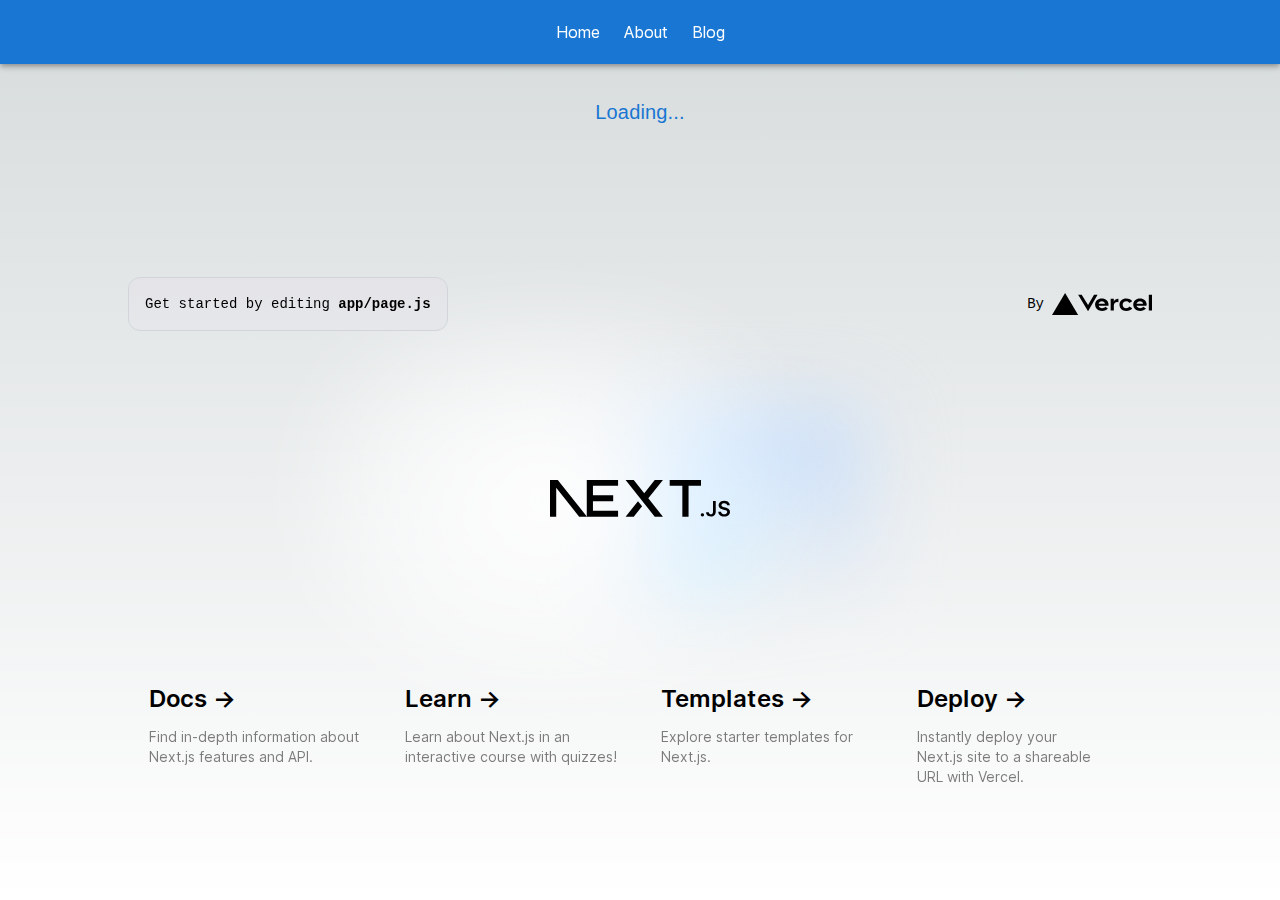
==== index.html @ b6ffd256 "first commit" ====
<!DOCTYPE html><html lang="en"><head><meta charSet="utf-8"/><meta name="viewport" content="width=device-width, initial-scale=1"/><link rel="preload" as="image" href="/vercel.svg" fetchPriority="high"/><link rel="preload" as="image" href="/next.svg" fetchPriority="high"/><link rel="stylesheet" href="/_next/static/css/ae581eb73013f4f5.css" crossorigin="" data-precedence="next"/><link rel="preload" as="script" fetchPriority="low" href="/_next/static/chunks/webpack-7a34789be4b4cc69.js" crossorigin=""/><script src="/_next/static/chunks/fd9d1056-1b54b6a5ac97c84b.js" async="" crossorigin=""></script><script src="/_next/static/chunks/69-69dbfa4cab9f2507.js" async="" crossorigin=""></script><script src="/_next/static/chunks/main-app-6a71dc1a2af4de08.js" async="" crossorigin=""></script><script src="/_next/static/chunks/59-1c6b8a71f4e6075f.js" async=""></script><script src="/_next/static/chunks/629-c21e4f2dc6c6b114.js" async=""></script><script src="/_next/static/chunks/18-2d01009eea051eac.js" async=""></script><script src="/_next/static/chunks/app/page-a3d994f86f85d31b.js" async=""></script><script src="/_next/static/chunks/250-3a97829440331c71.js" async=""></script><script src="/_next/static/chunks/app/layout-50f8e87748701582.js" async=""></script><title>Create Next App</title><meta name="description" content="Generated by create next app"/><link rel="icon" href="/favicon.ico" type="image/x-icon" sizes="16x16"/><script src="/_next/static/chunks/polyfills-c67a75d1b6f99dc8.js" crossorigin="" noModule=""></script></head><body class="__className_aaf875"><style data-emotion="css 1i2u8sk">.css-1i2u8sk{display:-webkit-box;display:-webkit-flex;display:-ms-flexbox;display:flex;-webkit-flex-direction:column;-ms-flex-direction:column;flex-direction:column;width:100%;box-sizing:border-box;-webkit-flex-shrink:0;-ms-flex-negative:0;flex-shrink:0;position:fixed;z-index:1100;top:0;left:auto;right:0;--AppBar-background:#1976d2;--AppBar-color:#fff;background-color:var(--AppBar-background);color:var(--AppBar-color);}@media print{.css-1i2u8sk{position:absolute;}}</style><style data-emotion="css qtdnks">.css-qtdnks{background-color:#fff;color:rgba(0, 0, 0, 0.87);-webkit-transition:box-shadow 300ms cubic-bezier(0.4, 0, 0.2, 1) 0ms;transition:box-shadow 300ms cubic-bezier(0.4, 0, 0.2, 1) 0ms;box-shadow:0px 2px 4px -1px rgba(0,0,0,0.2),0px 4px 5px 0px rgba(0,0,0,0.14),0px 1px 10px 0px rgba(0,0,0,0.12);display:-webkit-box;display:-webkit-flex;display:-ms-flexbox;display:flex;-webkit-flex-direction:column;-ms-flex-direction:column;flex-direction:column;width:100%;box-sizing:border-box;-webkit-flex-shrink:0;-ms-flex-negative:0;flex-shrink:0;position:fixed;z-index:1100;top:0;left:auto;right:0;--AppBar-background:#1976d2;--AppBar-color:#fff;background-color:var(--AppBar-background);color:var(--AppBar-color);}@media print{.css-qtdnks{position:absolute;}}</style><header class="MuiPaper-root MuiPaper-elevation MuiPaper-elevation4 MuiAppBar-root MuiAppBar-colorPrimary MuiAppBar-positionFixed mui-fixed css-qtdnks"><style data-emotion="css i6s8oy">.css-i6s8oy{position:relative;display:-webkit-box;display:-webkit-flex;display:-ms-flexbox;display:flex;-webkit-align-items:center;-webkit-box-align:center;-ms-flex-align:center;align-items:center;padding-left:16px;padding-right:16px;min-height:56px;}@media (min-width:600px){.css-i6s8oy{padding-left:24px;padding-right:24px;}}@media (min-width:0px){@media (orientation: landscape){.css-i6s8oy{min-height:48px;}}}@media (min-width:600px){.css-i6s8oy{min-height:64px;}}</style><div class="MuiToolbar-root MuiToolbar-gutters MuiToolbar-regular justify-center gap-6 css-i6s8oy"><a href="/">Home</a><a href="/about">About</a><a href="/blog">Blog</a></div></header><main class="flex min-h-screen flex-col items-center justify-between p-24"><!--$!--><template data-dgst="BAILOUT_TO_CLIENT_SIDE_RENDERING"></template><!--/$--><div class="z-10 max-w-5xl w-full items-center justify-between font-mono text-sm lg:flex"><p class="fixed left-0 top-0 flex w-full justify-center border-b border-gray-300 bg-gradient-to-b from-zinc-200 pb-6 pt-8 backdrop-blur-2xl dark:border-neutral-800 dark:bg-zinc-800/30 dark:from-inherit lg:static lg:w-auto  lg:rounded-xl lg:border lg:bg-gray-200 lg:p-4 lg:dark:bg-zinc-800/30">Get started by editing <code class="font-mono font-bold">app/page.js</code></p><div class="fixed bottom-0 left-0 flex h-48 w-full items-end justify-center bg-gradient-to-t from-white via-white dark:from-black dark:via-black lg:static lg:h-auto lg:w-auto lg:bg-none"><a class="pointer-events-none flex place-items-center gap-2 p-8 lg:pointer-events-auto lg:p-0" href="https://vercel.com?utm_source=create-next-app&amp;utm_medium=appdir-template&amp;utm_campaign=create-next-app" target="_blank" rel="noopener noreferrer">By<!-- --> <img alt="Vercel Logo" fetchPriority="high" width="100" height="24" decoding="async" data-nimg="1" class="dark:invert" style="color:transparent" src="/vercel.svg"/></a></div></div><div class="relative flex place-items-center before:absolute before:h-[300px] before:w-full sm:before:w-[480px] before:-translate-x-1/2 before:rounded-full before:bg-gradient-radial before:from-white before:to-transparent before:blur-2xl before:content-[&#x27;&#x27;] after:absolute after:-z-20 after:h-[180px] after:w-full sm:after:w-[240px] after:translate-x-1/3 after:bg-gradient-conic after:from-sky-200 after:via-blue-200 after:blur-2xl after:content-[&#x27;&#x27;] before:dark:bg-gradient-to-br before:dark:from-transparent before:dark:to-blue-700 before:dark:opacity-10 after:dark:from-sky-900 after:dark:via-[#0141ff] after:dark:opacity-40 before:lg:h-[360px] z-[-1]"><img alt="Next.js Logo" fetchPriority="high" width="180" height="37" decoding="async" data-nimg="1" class="relative dark:drop-shadow-[0_0_0.3rem_#ffffff70] dark:invert" style="color:transparent" src="/next.svg"/></div><div class="mb-32 grid text-center lg:max-w-5xl lg:w-full lg:mb-0 lg:grid-cols-4 lg:text-left"><a href="https://nextjs.org/docs?utm_source=create-next-app&amp;utm_medium=appdir-template&amp;utm_campaign=create-next-app" class="group rounded-lg border border-transparent px-5 py-4 transition-colors hover:border-gray-300 hover:bg-gray-100 hover:dark:border-neutral-700 hover:dark:bg-neutral-800/30" target="_blank" rel="noopener noreferrer"><h2 class="mb-3 text-2xl font-semibold">Docs<!-- --> <span class="inline-block transition-transform group-hover:translate-x-1 motion-reduce:transform-none">-&gt;</span></h2><p class="m-0 max-w-[30ch] text-sm opacity-50">Find in-depth information about Next.js features and API.</p></a><a href="https://nextjs.org/learn?utm_source=create-next-app&amp;utm_medium=appdir-template-tw&amp;utm_campaign=create-next-app" class="group rounded-lg border border-transparent px-5 py-4 transition-colors hover:border-gray-300 hover:bg-gray-100 hover:dark:border-neutral-700 hover:dark:bg-neutral-800 hover:dark:bg-opacity-30" target="_blank" rel="noopener noreferrer"><h2 class="mb-3 text-2xl font-semibold">Learn<!-- --> <span class="inline-block transition-transform group-hover:translate-x-1 motion-reduce:transform-none">-&gt;</span></h2><p class="m-0 max-w-[30ch] text-sm opacity-50">Learn about Next.js in an interactive course with quizzes!</p></a><a href="https://vercel.com/templates?framework=next.js&amp;utm_source=create-next-app&amp;utm_medium=appdir-template&amp;utm_campaign=create-next-app" class="group rounded-lg border border-transparent px-5 py-4 transition-colors hover:border-gray-300 hover:bg-gray-100 hover:dark:border-neutral-700 hover:dark:bg-neutral-800/30" target="_blank" rel="noopener noreferrer"><h2 class="mb-3 text-2xl font-semibold">Templates<!-- --> <span class="inline-block transition-transform group-hover:translate-x-1 motion-reduce:transform-none">-&gt;</span></h2><p class="m-0 max-w-[30ch] text-sm opacity-50">Explore starter templates for Next.js.</p></a><a href="https://vercel.com/new?utm_source=create-next-app&amp;utm_medium=appdir-template&amp;utm_campaign=create-next-app" class="group rounded-lg border border-transparent px-5 py-4 transition-colors hover:border-gray-300 hover:bg-gray-100 hover:dark:border-neutral-700 hover:dark:bg-neutral-800/30" target="_blank" rel="noopener noreferrer"><h2 class="mb-3 text-2xl font-semibold">Deploy<!-- --> <span class="inline-block transition-transform group-hover:translate-x-1 motion-reduce:transform-none">-&gt;</span></h2><p class="m-0 max-w-[30ch] text-sm opacity-50 text-balance">Instantly deploy your Next.js site to a shareable URL with Vercel.</p></a></div></main><script src="/_next/static/chunks/webpack-7a34789be4b4cc69.js" crossorigin="" async=""></script><script>(self.__next_f=self.__next_f||[]).push([0]);self.__next_f.push([2,null])</script><script>self.__next_f.push([1,"1:HL[\"/_next/static/css/ae581eb73013f4f5.css\",\"style\",{\"crossOrigin\":\"\"}]\n0:\"$L2\"\n"])</script><script>self.__next_f.push([1,"3:I[7690,[],\"\"]\n5:I[7831,[],\"\"]\n6:I[2241,[\"59\",\"static/chunks/59-1c6b8a71f4e6075f.js\",\"629\",\"static/chunks/629-c21e4f2dc6c6b114.js\",\"18\",\"static/chunks/18-2d01009eea051eac.js\",\"931\",\"static/chunks/app/page-a3d994f86f85d31b.js\"],\"\"]\n7:I[2643,[\"59\",\"static/chunks/59-1c6b8a71f4e6075f.js\",\"250\",\"static/chunks/250-3a97829440331c71.js\",\"185\",\"static/chunks/app/layout-50f8e87748701582.js\"],\"\"]\n8:I[6676,[\"59\",\"static/chunks/59-1c6b8a71f4e6075f.js\",\"250\",\"static/chunks/250-3a97829440331c71.js\",\"185\",\"static/chunks/app/layout-50f8e87748701582.js\"],\"\"]\n9:I[5250,[\"59\",\"static/chunks/59-1c6b8a71f4e6075f.js\",\"250\",\"static/chunks/250-3a97829440331c71.js\",\"185\",\"static/chunks/app/layout-50f8e87748701582.js\"],\"\"]\na:I[5613,[],\"\"]\nb:I[1778,[],\"\"]\nd:I[8955,[],\"\"]\ne:[]\n"])</script><script>self.__next_f.push([1,"2:[[[\"$\",\"link\",\"0\",{\"rel\":\"stylesheet\",\"href\":\"/_next/static/css/ae581eb73013f4f5.css\",\"precedence\":\"next\",\"crossOrigin\":\"\"}]],[\"$\",\"$L3\",null,{\"buildId\":\"IC9bRGGF_EtEDZXohJAnM\",\"assetPrefix\":\"\",\"initialCanonicalUrl\":\"/\",\"initialTree\":[\"\",{\"children\":[\"__PAGE__\",{}]},\"$undefined\",\"$undefined\",true],\"initialSeedData\":[\"\",{\"children\":[\"__PAGE__\",{},[\"$L4\",[\"$\",\"$L5\",null,{\"propsForComponent\":{\"params\":{}},\"Component\":\"$6\",\"isStaticGeneration\":true}],null]]},[null,[\"$\",\"html\",null,{\"lang\":\"en\",\"children\":[\"$\",\"body\",null,{\"className\":\"__className_aaf875\",\"children\":[[\"$\",\"$L7\",null,{\"color\":\"primary\",\"position\":\"fixed\",\"children\":[\"$\",\"$L8\",null,{\"className\":\"justify-center gap-6\",\"children\":[[\"$\",\"$L9\",null,{\"href\":\"/\",\"children\":\"Home\"}],[\"$\",\"$L9\",null,{\"href\":\"/about\",\"children\":\"About\"}],[\"$\",\"$L9\",null,{\"href\":\"/blog\",\"children\":\"Blog\"}]]}]}],[\"$\",\"$La\",null,{\"parallelRouterKey\":\"children\",\"segmentPath\":[\"children\"],\"loading\":\"$undefined\",\"loadingStyles\":\"$undefined\",\"loadingScripts\":\"$undefined\",\"hasLoading\":false,\"error\":\"$undefined\",\"errorStyles\":\"$undefined\",\"errorScripts\":\"$undefined\",\"template\":[\"$\",\"$Lb\",null,{}],\"templateStyles\":\"$undefined\",\"templateScripts\":\"$undefined\",\"notFound\":[[\"$\",\"title\",null,{\"children\":\"404: This page could not be found.\"}],[\"$\",\"div\",null,{\"style\":{\"fontFamily\":\"system-ui,\\\"Segoe UI\\\",Roboto,Helvetica,Arial,sans-serif,\\\"Apple Color Emoji\\\",\\\"Segoe UI Emoji\\\"\",\"height\":\"100vh\",\"textAlign\":\"center\",\"display\":\"flex\",\"flexDirection\":\"column\",\"alignItems\":\"center\",\"justifyContent\":\"center\"},\"children\":[\"$\",\"div\",null,{\"children\":[[\"$\",\"style\",null,{\"dangerouslySetInnerHTML\":{\"__html\":\"body{color:#000;background:#fff;margin:0}.next-error-h1{border-right:1px solid rgba(0,0,0,.3)}@media (prefers-color-scheme:dark){body{color:#fff;background:#000}.next-error-h1{border-right:1px solid rgba(255,255,255,.3)}}\"}}],[\"$\",\"h1\",null,{\"className\":\"next-error-h1\",\"style\":{\"display\":\"inline-block\",\"margin\":\"0 20px 0 0\",\"padding\":\"0 23px 0 0\",\"fontSize\":24,\"fontWeight\":500,\"verticalAlign\":\"top\",\"lineHeight\":\"49px\"},\"children\":\"404\"}],[\"$\",\"div\",null,{\"style\":{\"display\":\"inline-block\"},\"children\":[\"$\",\"h2\",null,{\"style\":{\"fontSize\":14,\"fontWeight\":400,\"lineHeight\":\"49px\",\"margin\":0},\"children\":\"This page could not be found.\"}]}]]}]}]],\"notFoundStyles\":[],\"styles\":null}]]}]}],null]],\"initialHead\":[false,\"$Lc\"],\"globalErrorComponent\":\"$d\",\"missingSlots\":\"$We\"}]]\n"])</script><script>self.__next_f.push([1,"c:[[\"$\",\"meta\",\"0\",{\"name\":\"viewport\",\"content\":\"width=device-width, initial-scale=1\"}],[\"$\",\"meta\",\"1\",{\"charSet\":\"utf-8\"}],[\"$\",\"title\",\"2\",{\"children\":\"Create Next App\"}],[\"$\",\"meta\",\"3\",{\"name\":\"description\",\"content\":\"Generated by create next app\"}],[\"$\",\"link\",\"4\",{\"rel\":\"icon\",\"href\":\"/favicon.ico\",\"type\":\"image/x-icon\",\"sizes\":\"16x16\"}]]\n4:null\n"])</script><script>self.__next_f.push([1,""])</script></body></html>
---- _next/static/css/ae581eb73013f4f5.css ----
/*
! tailwindcss v3.4.3 | MIT License | https://tailwindcss.com
*/*,:after,:before{box-sizing:border-box;border:0 solid #e5e7eb}:after,:before{--tw-content:""}:host,html{line-height:1.5;-webkit-text-size-adjust:100%;-moz-tab-size:4;-o-tab-size:4;tab-size:4;font-family:ui-sans-serif,system-ui,sans-serif,Apple Color Emoji,Segoe UI Emoji,Segoe UI Symbol,Noto Color Emoji;font-feature-settings:normal;font-variation-settings:normal;-webkit-tap-highlight-color:transparent}body{margin:0;line-height:inherit}hr{height:0;color:inherit;border-top-width:1px}abbr:where([title]){-webkit-text-decoration:underline dotted;text-decoration:underline dotted}h1,h2,h3,h4,h5,h6{font-size:inherit;font-weight:inherit}a{color:inherit;text-decoration:inherit}b,strong{font-weight:bolder}code,kbd,pre,samp{font-family:ui-monospace,SFMono-Regular,Menlo,Monaco,Consolas,Liberation Mono,Courier New,monospace;font-feature-settings:normal;font-variation-settings:normal;font-size:1em}small{font-size:80%}sub,sup{font-size:75%;line-height:0;position:relative;vertical-align:baseline}sub{bottom:-.25em}sup{top:-.5em}table{text-indent:0;border-color:inherit;border-collapse:collapse}button,input,optgroup,select,textarea{font-family:inherit;font-feature-settings:inherit;font-variation-settings:inherit;font-size:100%;font-weight:inherit;line-height:inherit;letter-spacing:inherit;color:inherit;margin:0;padding:0}button,select{text-transform:none}button,input:where([type=button]),input:where([type=reset]),input:where([type=submit]){-webkit-appearance:button;background-color:transparent;background-image:none}:-moz-focusring{outline:auto}:-moz-ui-invalid{box-shadow:none}progress{vertical-align:baseline}::-webkit-inner-spin-button,::-webkit-outer-spin-button{height:auto}[type=search]{-webkit-appearance:textfield;outline-offset:-2px}::-webkit-search-decoration{-webkit-appearance:none}::-webkit-file-upload-button{-webkit-appearance:button;font:inherit}summary{display:list-item}blockquote,dd,dl,figure,h1,h2,h3,h4,h5,h6,hr,p,pre{margin:0}fieldset{margin:0}fieldset,legend{padding:0}menu,ol,ul{list-style:none;margin:0;padding:0}dialog{padding:0}textarea{resize:vertical}input::-moz-placeholder,textarea::-moz-placeholder{opacity:1;color:#9ca3af}input::placeholder,textarea::placeholder{opacity:1;color:#9ca3af}[role=button],button{cursor:pointer}:disabled{cursor:default}audio,canvas,embed,iframe,img,object,svg,video{display:block;vertical-align:middle}img,video{max-width:100%;height:auto}[hidden]{display:none}*,:after,:before{--tw-border-spacing-x:0;--tw-border-spacing-y:0;--tw-translate-x:0;--tw-translate-y:0;--tw-rotate:0;--tw-skew-x:0;--tw-skew-y:0;--tw-scale-x:1;--tw-scale-y:1;--tw-pan-x: ;--tw-pan-y: ;--tw-pinch-zoom: ;--tw-scroll-snap-strictness:proximity;--tw-gradient-from-position: ;--tw-gradient-via-position: ;--tw-gradient-to-position: ;--tw-ordinal: ;--tw-slashed-zero: ;--tw-numeric-figure: ;--tw-numeric-spacing: ;--tw-numeric-fraction: ;--tw-ring-inset: ;--tw-ring-offset-width:0px;--tw-ring-offset-color:#fff;--tw-ring-color:rgba(59,130,246,.5);--tw-ring-offset-shadow:0 0 #0000;--tw-ring-shadow:0 0 #0000;--tw-shadow:0 0 #0000;--tw-shadow-colored:0 0 #0000;--tw-blur: ;--tw-brightness: ;--tw-contrast: ;--tw-grayscale: ;--tw-hue-rotate: ;--tw-invert: ;--tw-saturate: ;--tw-sepia: ;--tw-drop-shadow: ;--tw-backdrop-blur: ;--tw-backdrop-brightness: ;--tw-backdrop-contrast: ;--tw-backdrop-grayscale: ;--tw-backdrop-hue-rotate: ;--tw-backdrop-invert: ;--tw-backdrop-opacity: ;--tw-backdrop-saturate: ;--tw-backdrop-sepia: ;--tw-contain-size: ;--tw-contain-layout: ;--tw-contain-paint: ;--tw-contain-style: }::backdrop{--tw-border-spacing-x:0;--tw-border-spacing-y:0;--tw-translate-x:0;--tw-translate-y:0;--tw-rotate:0;--tw-skew-x:0;--tw-skew-y:0;--tw-scale-x:1;--tw-scale-y:1;--tw-pan-x: ;--tw-pan-y: ;--tw-pinch-zoom: ;--tw-scroll-snap-strictness:proximity;--tw-gradient-from-position: ;--tw-gradient-via-position: ;--tw-gradient-to-position: ;--tw-ordinal: ;--tw-slashed-zero: ;--tw-numeric-figure: ;--tw-numeric-spacing: ;--tw-numeric-fraction: ;--tw-ring-inset: ;--tw-ring-offset-width:0px;--tw-ring-offset-color:#fff;--tw-ring-color:rgba(59,130,246,.5);--tw-ring-offset-shadow:0 0 #0000;--tw-ring-shadow:0 0 #0000;--tw-shadow:0 0 #0000;--tw-shadow-colored:0 0 #0000;--tw-blur: ;--tw-brightness: ;--tw-contrast: ;--tw-grayscale: ;--tw-hue-rotate: ;--tw-invert: ;--tw-saturate: ;--tw-sepia: ;--tw-drop-shadow: ;--tw-backdrop-blur: ;--tw-backdrop-brightness: ;--tw-backdrop-contrast: ;--tw-backdrop-grayscale: ;--tw-backdrop-hue-rotate: ;--tw-backdrop-invert: ;--tw-backdrop-opacity: ;--tw-backdrop-saturate: ;--tw-backdrop-sepia: ;--tw-contain-size: ;--tw-contain-layout: ;--tw-contain-paint: ;--tw-contain-style: }.pointer-events-none{pointer-events:none}.fixed{position:fixed}.relative{position:relative}.bottom-0{bottom:0}.left-0{left:0}.top-0{top:0}.z-10{z-index:10}.z-\[-1\]{z-index:-1}.m-0{margin:0}.mb-3{margin-bottom:.75rem}.mb-32{margin-bottom:8rem}.inline-block{display:inline-block}.flex{display:flex}.grid{display:grid}.h-48{height:12rem}.min-h-screen{min-height:100vh}.w-full{width:100%}.max-w-5xl{max-width:64rem}.max-w-\[30ch\]{max-width:30ch}.flex-col{flex-direction:column}.place-items-center{place-items:center}.items-end{align-items:flex-end}.items-center{align-items:center}.justify-center{justify-content:center}.justify-between{justify-content:space-between}.gap-2{gap:.5rem}.gap-6{gap:1.5rem}.rounded-lg{border-radius:.5rem}.border{border-width:1px}.border-b{border-bottom-width:1px}.border-gray-300{--tw-border-opacity:1;border-color:rgb(209 213 219/var(--tw-border-opacity))}.border-transparent{border-color:transparent}.bg-gradient-to-b{background-image:linear-gradient(to bottom,var(--tw-gradient-stops))}.bg-gradient-to-t{background-image:linear-gradient(to top,var(--tw-gradient-stops))}.from-white{--tw-gradient-from:#fff var(--tw-gradient-from-position);--tw-gradient-to:hsla(0,0%,100%,0) var(--tw-gradient-to-position);--tw-gradient-stops:var(--tw-gradient-from),var(--tw-gradient-to)}.from-zinc-200{--tw-gradient-from:#e4e4e7 var(--tw-gradient-from-position);--tw-gradient-to:hsla(240,6%,90%,0) var(--tw-gradient-to-position);--tw-gradient-stops:var(--tw-gradient-from),var(--tw-gradient-to)}.via-white{--tw-gradient-to:hsla(0,0%,100%,0) var(--tw-gradient-to-position);--tw-gradient-stops:var(--tw-gradient-from),#fff var(--tw-gradient-via-position),var(--tw-gradient-to)}.p-24{padding:6rem}.p-8{padding:2rem}.px-5{padding-left:1.25rem;padding-right:1.25rem}.py-4{padding-top:1rem;padding-bottom:1rem}.pb-6{padding-bottom:1.5rem}.pt-8{padding-top:2rem}.text-center{text-align:center}.font-mono{font-family:ui-monospace,SFMono-Regular,Menlo,Monaco,Consolas,Liberation Mono,Courier New,monospace}.text-2xl{font-size:1.5rem;line-height:2rem}.text-sm{font-size:.875rem;line-height:1.25rem}.font-bold{font-weight:700}.font-semibold{font-weight:600}.opacity-50{opacity:.5}.backdrop-blur-2xl{--tw-backdrop-blur:blur(40px);-webkit-backdrop-filter:var(--tw-backdrop-blur) var(--tw-backdrop-brightness) var(--tw-backdrop-contrast) var(--tw-backdrop-grayscale) var(--tw-backdrop-hue-rotate) var(--tw-backdrop-invert) var(--tw-backdrop-opacity) var(--tw-backdrop-saturate) var(--tw-backdrop-sepia);backdrop-filter:var(--tw-backdrop-blur) var(--tw-backdrop-brightness) var(--tw-backdrop-contrast) var(--tw-backdrop-grayscale) var(--tw-backdrop-hue-rotate) var(--tw-backdrop-invert) var(--tw-backdrop-opacity) var(--tw-backdrop-saturate) var(--tw-backdrop-sepia)}.transition-colors{transition-property:color,background-color,border-color,text-decoration-color,fill,stroke;transition-timing-function:cubic-bezier(.4,0,.2,1);transition-duration:.15s}.transition-transform{transition-property:transform;transition-timing-function:cubic-bezier(.4,0,.2,1);transition-duration:.15s}.text-balance{text-wrap:balance}:root{--foreground-rgb:0,0,0;--background-start-rgb:214,219,220;--background-end-rgb:255,255,255}@media (prefers-color-scheme:dark){:root{--foreground-rgb:255,255,255;--background-start-rgb:0,0,0;--background-end-rgb:0,0,0}}body{color:rgb(var(--foreground-rgb));background:linear-gradient(to bottom,transparent,rgb(var(--background-end-rgb))) rgb(var(--background-start-rgb))}.before\:absolute:before{content:var(--tw-content);position:absolute}.before\:h-\[300px\]:before{content:var(--tw-content);height:300px}.before\:w-full:before{content:var(--tw-content);width:100%}.before\:-translate-x-1\/2:before{content:var(--tw-content);--tw-translate-x:-50%;transform:translate(var(--tw-translate-x),var(--tw-translate-y)) rotate(var(--tw-rotate)) skewX(var(--tw-skew-x)) skewY(var(--tw-skew-y)) scaleX(var(--tw-scale-x)) scaleY(var(--tw-scale-y))}.before\:rounded-full:before{content:var(--tw-content);border-radius:9999px}.before\:bg-gradient-radial:before{content:var(--tw-content);background-image:radial-gradient(var(--tw-gradient-stops))}.before\:from-white:before{content:var(--tw-content);--tw-gradient-from:#fff var(--tw-gradient-from-position);--tw-gradient-to:hsla(0,0%,100%,0) var(--tw-gradient-to-position);--tw-gradient-stops:var(--tw-gradient-from),var(--tw-gradient-to)}.before\:to-transparent:before{content:var(--tw-content);--tw-gradient-to:transparent var(--tw-gradient-to-position)}.before\:blur-2xl:before{content:var(--tw-content);--tw-blur:blur(40px);filter:var(--tw-blur) var(--tw-brightness) var(--tw-contrast) var(--tw-grayscale) var(--tw-hue-rotate) var(--tw-invert) var(--tw-saturate) var(--tw-sepia) var(--tw-drop-shadow)}.before\:content-\[\'\'\]:before{--tw-content:"";content:var(--tw-content)}.after\:absolute:after{content:var(--tw-content);position:absolute}.after\:-z-20:after{content:var(--tw-content);z-index:-20}.after\:h-\[180px\]:after{content:var(--tw-content);height:180px}.after\:w-full:after{content:var(--tw-content);width:100%}.after\:translate-x-1\/3:after{content:var(--tw-content);--tw-translate-x:33.333333%;transform:translate(var(--tw-translate-x),var(--tw-translate-y)) rotate(var(--tw-rotate)) skewX(var(--tw-skew-x)) skewY(var(--tw-skew-y)) scaleX(var(--tw-scale-x)) scaleY(var(--tw-scale-y))}.after\:bg-gradient-conic:after{content:var(--tw-content);background-image:conic-gradient(from 180deg at 50% 50%,var(--tw-gradient-stops))}.after\:from-sky-200:after{content:var(--tw-content);--tw-gradient-from:#bae6fd var(--tw-gradient-from-position);--tw-gradient-to:rgba(186,230,253,0) var(--tw-gradient-to-position);--tw-gradient-stops:var(--tw-gradient-from),var(--tw-gradient-to)}.after\:via-blue-200:after{content:var(--tw-content);--tw-gradient-to:rgba(191,219,254,0) var(--tw-gradient-to-position);--tw-gradient-stops:var(--tw-gradient-from),#bfdbfe var(--tw-gradient-via-position),var(--tw-gradient-to)}.after\:blur-2xl:after{content:var(--tw-content);--tw-blur:blur(40px);filter:var(--tw-blur) var(--tw-brightness) var(--tw-contrast) var(--tw-grayscale) var(--tw-hue-rotate) var(--tw-invert) var(--tw-saturate) var(--tw-sepia) var(--tw-drop-shadow)}.after\:content-\[\'\'\]:after{--tw-content:"";content:var(--tw-content)}.hover\:border-gray-300:hover{--tw-border-opacity:1;border-color:rgb(209 213 219/var(--tw-border-opacity))}.hover\:bg-gray-100:hover{--tw-bg-opacity:1;background-color:rgb(243 244 246/var(--tw-bg-opacity))}.group:hover .group-hover\:translate-x-1{--tw-translate-x:0.25rem;transform:translate(var(--tw-translate-x),var(--tw-translate-y)) rotate(var(--tw-rotate)) skewX(var(--tw-skew-x)) skewY(var(--tw-skew-y)) scaleX(var(--tw-scale-x)) scaleY(var(--tw-scale-y))}@media (prefers-reduced-motion:reduce){.motion-reduce\:transform-none{transform:none}}@media (min-width:640px){.sm\:before\:w-\[480px\]:before{content:var(--tw-content);width:480px}.sm\:after\:w-\[240px\]:after{content:var(--tw-content);width:240px}}@media (min-width:1024px){.lg\:pointer-events-auto{pointer-events:auto}.lg\:static{position:static}.lg\:mb-0{margin-bottom:0}.lg\:flex{display:flex}.lg\:h-auto{height:auto}.lg\:w-auto{width:auto}.lg\:w-full{width:100%}.lg\:max-w-5xl{max-width:64rem}.lg\:grid-cols-4{grid-template-columns:repeat(4,minmax(0,1fr))}.lg\:rounded-xl{border-radius:.75rem}.lg\:border{border-width:1px}.lg\:bg-gray-200{--tw-bg-opacity:1;background-color:rgb(229 231 235/var(--tw-bg-opacity))}.lg\:bg-none{background-image:none}.lg\:p-0{padding:0}.lg\:p-4{padding:1rem}.lg\:text-left{text-align:left}.before\:lg\:h-\[360px\]:before{content:var(--tw-content);height:360px}}@media (prefers-color-scheme:dark){.dark\:border-neutral-800{--tw-border-opacity:1;border-color:rgb(38 38 38/var(--tw-border-opacity))}.dark\:bg-zinc-800\/30{background-color:rgba(39,39,42,.3)}.dark\:from-black{--tw-gradient-from:#000 var(--tw-gradient-from-position);--tw-gradient-to:transparent var(--tw-gradient-to-position);--tw-gradient-stops:var(--tw-gradient-from),var(--tw-gradient-to)}.dark\:from-inherit{--tw-gradient-from:inherit var(--tw-gradient-from-position);--tw-gradient-to:hsla(0,0%,100%,0) var(--tw-gradient-to-position);--tw-gradient-stops:var(--tw-gradient-from),var(--tw-gradient-to)}.dark\:via-black{--tw-gradient-to:transparent var(--tw-gradient-to-position);--tw-gradient-stops:var(--tw-gradient-from),#000 var(--tw-gradient-via-position),var(--tw-gradient-to)}.dark\:drop-shadow-\[0_0_0\.3rem_\#ffffff70\]{--tw-drop-shadow:drop-shadow(0 0 0.3rem #ffffff70)}.dark\:drop-shadow-\[0_0_0\.3rem_\#ffffff70\],.dark\:invert{filter:var(--tw-blur) var(--tw-brightness) var(--tw-contrast) var(--tw-grayscale) var(--tw-hue-rotate) var(--tw-invert) var(--tw-saturate) var(--tw-sepia) var(--tw-drop-shadow)}.dark\:invert{--tw-invert:invert(100%)}.before\:dark\:bg-gradient-to-br:before{content:var(--tw-content);background-image:linear-gradient(to bottom right,var(--tw-gradient-stops))}.before\:dark\:from-transparent:before{content:var(--tw-content);--tw-gradient-from:transparent var(--tw-gradient-from-position);--tw-gradient-to:transparent var(--tw-gradient-to-position);--tw-gradient-stops:var(--tw-gradient-from),var(--tw-gradient-to)}.before\:dark\:to-blue-700:before{content:var(--tw-content);--tw-gradient-to:#1d4ed8 var(--tw-gradient-to-position)}.before\:dark\:opacity-10:before{content:var(--tw-content);opacity:.1}.after\:dark\:from-sky-900:after{content:var(--tw-content);--tw-gradient-from:#0c4a6e var(--tw-gradient-from-position);--tw-gradient-to:rgba(12,74,110,0) var(--tw-gradient-to-position);--tw-gradient-stops:var(--tw-gradient-from),var(--tw-gradient-to)}.after\:dark\:via-\[\#0141ff\]:after{content:var(--tw-content);--tw-gradient-to:rgba(1,65,255,0) var(--tw-gradient-to-position);--tw-gradient-stops:var(--tw-gradient-from),#0141ff var(--tw-gradient-via-position),var(--tw-gradient-to)}.after\:dark\:opacity-40:after{content:var(--tw-content);opacity:.4}.hover\:dark\:border-neutral-700:hover{--tw-border-opacity:1;border-color:rgb(64 64 64/var(--tw-border-opacity))}.hover\:dark\:bg-neutral-800:hover{--tw-bg-opacity:1;background-color:rgb(38 38 38/var(--tw-bg-opacity))}.hover\:dark\:bg-neutral-800\/30:hover{background-color:rgba(38,38,38,.3)}.hover\:dark\:bg-opacity-30:hover{--tw-bg-opacity:0.3}}@media (min-width:1024px){@media (prefers-color-scheme:dark){.lg\:dark\:bg-zinc-800\/30{background-color:rgba(39,39,42,.3)}}}@font-face{font-family:__Inter_aaf875;font-style:normal;font-weight:100 900;font-display:swap;src:url(/_next/static/media/ec159349637c90ad-s.woff2) format("woff2");unicode-range:u+0460-052f,u+1c80-1c88,u+20b4,u+2de0-2dff,u+a640-a69f,u+fe2e-fe2f}@font-face{font-family:__Inter_aaf875;font-style:normal;font-weight:100 900;font-display:swap;src:url(/_next/static/media/513657b02c5c193f-s.woff2) format("woff2");unicode-range:u+0301,u+0400-045f,u+0490-0491,u+04b0-04b1,u+2116}@font-face{font-family:__Inter_aaf875;font-style:normal;font-weight:100 900;font-display:swap;src:url(/_next/static/media/fd4db3eb5472fc27-s.woff2) format("woff2");unicode-range:u+1f??}@font-face{font-family:__Inter_aaf875;font-style:normal;font-weight:100 900;font-display:swap;src:url(/_next/static/media/51ed15f9841b9f9d-s.woff2) format("woff2");unicode-range:u+0370-0377,u+037a-037f,u+0384-038a,u+038c,u+038e-03a1,u+03a3-03ff}@font-face{font-family:__Inter_aaf875;font-style:normal;font-weight:100 900;font-display:swap;src:url(/_next/static/media/05a31a2ca4975f99-s.woff2) format("woff2");unicode-range:u+0102-0103,u+0110-0111,u+0128-0129,u+0168-0169,u+01a0-01a1,u+01af-01b0,u+0300-0301,u+0303-0304,u+0308-0309,u+0323,u+0329,u+1ea0-1ef9,u+20ab}@font-face{font-family:__Inter_aaf875;font-style:normal;font-weight:100 900;font-display:swap;src:url(/_next/static/media/d6b16ce4a6175f26-s.woff2) format("woff2");unicode-range:u+0100-02af,u+0304,u+0308,u+0329,u+1e00-1e9f,u+1ef2-1eff,u+2020,u+20a0-20ab,u+20ad-20c0,u+2113,u+2c60-2c7f,u+a720-a7ff}@font-face{font-family:__Inter_aaf875;font-style:normal;font-weight:100 900;font-display:swap;src:url(/_next/static/media/c9a5bc6a7c948fb0-s.p.woff2) format("woff2");unicode-range:u+00??,u+0131,u+0152-0153,u+02bb-02bc,u+02c6,u+02da,u+02dc,u+0304,u+0308,u+0329,u+2000-206f,u+2074,u+20ac,u+2122,u+2191,u+2193,u+2212,u+2215,u+feff,u+fffd}@font-face{font-family:__Inter_Fallback_aaf875;src:local("Arial");ascent-override:90.20%;descent-override:22.48%;line-gap-override:0.00%;size-adjust:107.40%}.__className_aaf875{font-family:__Inter_aaf875,__Inter_Fallback_aaf875;font-style:normal}
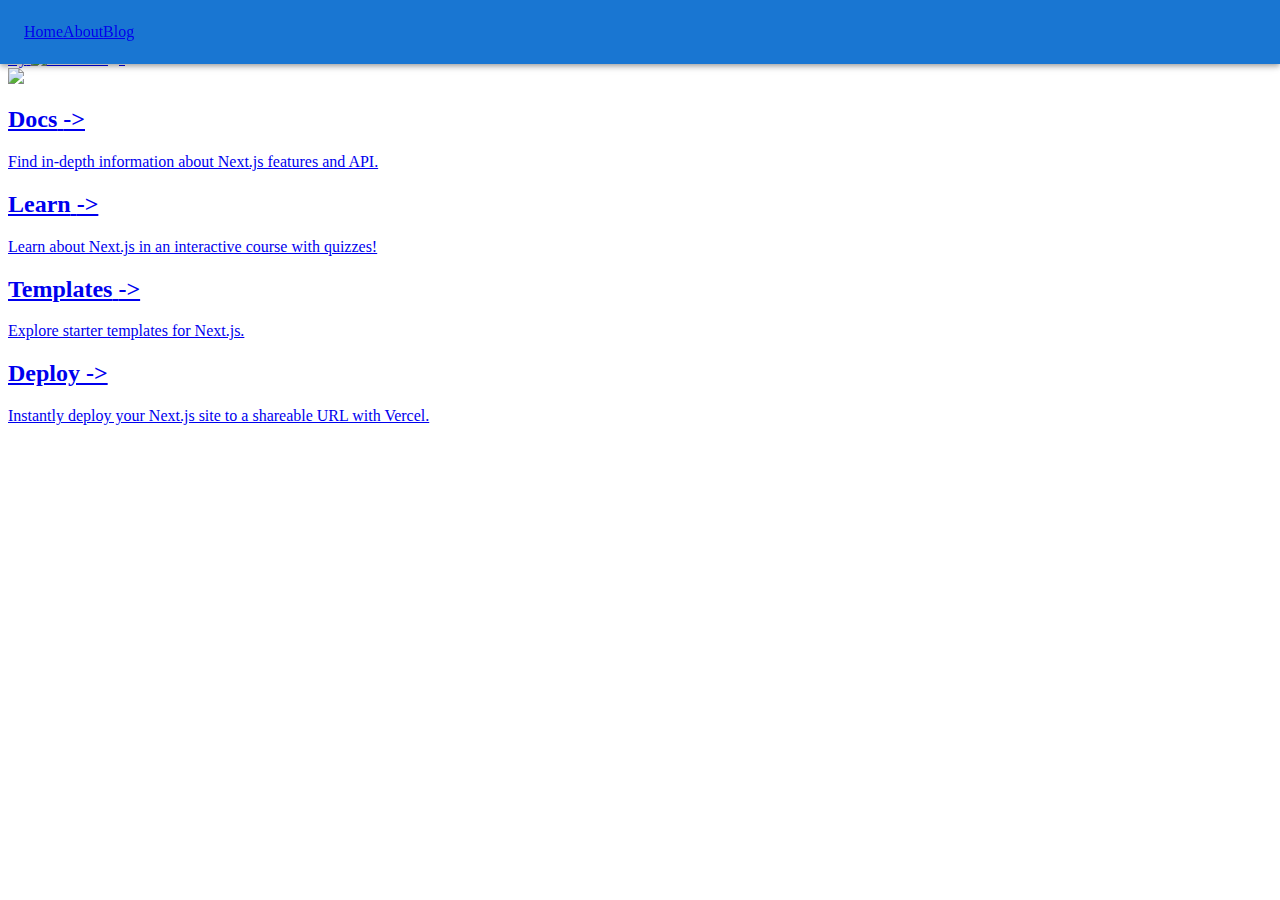
==== commit 29b18241: "update" ====
--- a/index.html
+++ b/index.html
@@ -1 +1,348 @@
-<!DOCTYPE html><html lang="en"><head><meta charSet="utf-8"/><meta name="viewport" content="width=device-width, initial-scale=1"/><link rel="preload" as="image" href="/vercel.svg" fetchPriority="high"/><link rel="preload" as="image" href="/next.svg" fetchPriority="high"/><link rel="stylesheet" href="/_next/static/css/ae581eb73013f4f5.css" crossorigin="" data-precedence="next"/><link rel="preload" as="script" fetchPriority="low" href="/_next/static/chunks/webpack-7a34789be4b4cc69.js" crossorigin=""/><script src="/_next/static/chunks/fd9d1056-1b54b6a5ac97c84b.js" async="" crossorigin=""></script><script src="/_next/static/chunks/69-69dbfa4cab9f2507.js" async="" crossorigin=""></script><script src="/_next/static/chunks/main-app-6a71dc1a2af4de08.js" async="" crossorigin=""></script><script src="/_next/static/chunks/59-1c6b8a71f4e6075f.js" async=""></script><script src="/_next/static/chunks/629-c21e4f2dc6c6b114.js" async=""></script><script src="/_next/static/chunks/18-2d01009eea051eac.js" async=""></script><script src="/_next/static/chunks/app/page-a3d994f86f85d31b.js" async=""></script><script src="/_next/static/chunks/250-3a97829440331c71.js" async=""></script><script src="/_next/static/chunks/app/layout-50f8e87748701582.js" async=""></script><title>Create Next App</title><meta name="description" content="Generated by create next app"/><link rel="icon" href="/favicon.ico" type="image/x-icon" sizes="16x16"/><script src="/_next/static/chunks/polyfills-c67a75d1b6f99dc8.js" crossorigin="" noModule=""></script></head><body class="__className_aaf875"><style data-emotion="css 1i2u8sk">.css-1i2u8sk{display:-webkit-box;display:-webkit-flex;display:-ms-flexbox;display:flex;-webkit-flex-direction:column;-ms-flex-direction:column;flex-direction:column;width:100%;box-sizing:border-box;-webkit-flex-shrink:0;-ms-flex-negative:0;flex-shrink:0;position:fixed;z-index:1100;top:0;left:auto;right:0;--AppBar-background:#1976d2;--AppBar-color:#fff;background-color:var(--AppBar-background);color:var(--AppBar-color);}@media print{.css-1i2u8sk{position:absolute;}}</style><style data-emotion="css qtdnks">.css-qtdnks{background-color:#fff;color:rgba(0, 0, 0, 0.87);-webkit-transition:box-shadow 300ms cubic-bezier(0.4, 0, 0.2, 1) 0ms;transition:box-shadow 300ms cubic-bezier(0.4, 0, 0.2, 1) 0ms;box-shadow:0px 2px 4px -1px rgba(0,0,0,0.2),0px 4px 5px 0px rgba(0,0,0,0.14),0px 1px 10px 0px rgba(0,0,0,0.12);display:-webkit-box;display:-webkit-flex;display:-ms-flexbox;display:flex;-webkit-flex-direction:column;-ms-flex-direction:column;flex-direction:column;width:100%;box-sizing:border-box;-webkit-flex-shrink:0;-ms-flex-negative:0;flex-shrink:0;position:fixed;z-index:1100;top:0;left:auto;right:0;--AppBar-background:#1976d2;--AppBar-color:#fff;background-color:var(--AppBar-background);color:var(--AppBar-color);}@media print{.css-qtdnks{position:absolute;}}</style><header class="MuiPaper-root MuiPaper-elevation MuiPaper-elevation4 MuiAppBar-root MuiAppBar-colorPrimary MuiAppBar-positionFixed mui-fixed css-qtdnks"><style data-emotion="css i6s8oy">.css-i6s8oy{position:relative;display:-webkit-box;display:-webkit-flex;display:-ms-flexbox;display:flex;-webkit-align-items:center;-webkit-box-align:center;-ms-flex-align:center;align-items:center;padding-left:16px;padding-right:16px;min-height:56px;}@media (min-width:600px){.css-i6s8oy{padding-left:24px;padding-right:24px;}}@media (min-width:0px){@media (orientation: landscape){.css-i6s8oy{min-height:48px;}}}@media (min-width:600px){.css-i6s8oy{min-height:64px;}}</style><div class="MuiToolbar-root MuiToolbar-gutters MuiToolbar-regular justify-center gap-6 css-i6s8oy"><a href="/">Home</a><a href="/about">About</a><a href="/blog">Blog</a></div></header><main class="flex min-h-screen flex-col items-center justify-between p-24"><!--$!--><template data-dgst="BAILOUT_TO_CLIENT_SIDE_RENDERING"></template><!--/$--><div class="z-10 max-w-5xl w-full items-center justify-between font-mono text-sm lg:flex"><p class="fixed left-0 top-0 flex w-full justify-center border-b border-gray-300 bg-gradient-to-b from-zinc-200 pb-6 pt-8 backdrop-blur-2xl dark:border-neutral-800 dark:bg-zinc-800/30 dark:from-inherit lg:static lg:w-auto  lg:rounded-xl lg:border lg:bg-gray-200 lg:p-4 lg:dark:bg-zinc-800/30">Get started by editing <code class="font-mono font-bold">app/page.js</code></p><div class="fixed bottom-0 left-0 flex h-48 w-full items-end justify-center bg-gradient-to-t from-white via-white dark:from-black dark:via-black lg:static lg:h-auto lg:w-auto lg:bg-none"><a class="pointer-events-none flex place-items-center gap-2 p-8 lg:pointer-events-auto lg:p-0" href="https://vercel.com?utm_source=create-next-app&amp;utm_medium=appdir-template&amp;utm_campaign=create-next-app" target="_blank" rel="noopener noreferrer">By<!-- --> <img alt="Vercel Logo" fetchPriority="high" width="100" height="24" decoding="async" data-nimg="1" class="dark:invert" style="color:transparent" src="/vercel.svg"/></a></div></div><div class="relative flex place-items-center before:absolute before:h-[300px] before:w-full sm:before:w-[480px] before:-translate-x-1/2 before:rounded-full before:bg-gradient-radial before:from-white before:to-transparent before:blur-2xl before:content-[&#x27;&#x27;] after:absolute after:-z-20 after:h-[180px] after:w-full sm:after:w-[240px] after:translate-x-1/3 after:bg-gradient-conic after:from-sky-200 after:via-blue-200 after:blur-2xl after:content-[&#x27;&#x27;] before:dark:bg-gradient-to-br before:dark:from-transparent before:dark:to-blue-700 before:dark:opacity-10 after:dark:from-sky-900 after:dark:via-[#0141ff] after:dark:opacity-40 before:lg:h-[360px] z-[-1]"><img alt="Next.js Logo" fetchPriority="high" width="180" height="37" decoding="async" data-nimg="1" class="relative dark:drop-shadow-[0_0_0.3rem_#ffffff70] dark:invert" style="color:transparent" src="/next.svg"/></div><div class="mb-32 grid text-center lg:max-w-5xl lg:w-full lg:mb-0 lg:grid-cols-4 lg:text-left"><a href="https://nextjs.org/docs?utm_source=create-next-app&amp;utm_medium=appdir-template&amp;utm_campaign=create-next-app" class="group rounded-lg border border-transparent px-5 py-4 transition-colors hover:border-gray-300 hover:bg-gray-100 hover:dark:border-neutral-700 hover:dark:bg-neutral-800/30" target="_blank" rel="noopener noreferrer"><h2 class="mb-3 text-2xl font-semibold">Docs<!-- --> <span class="inline-block transition-transform group-hover:translate-x-1 motion-reduce:transform-none">-&gt;</span></h2><p class="m-0 max-w-[30ch] text-sm opacity-50">Find in-depth information about Next.js features and API.</p></a><a href="https://nextjs.org/learn?utm_source=create-next-app&amp;utm_medium=appdir-template-tw&amp;utm_campaign=create-next-app" class="group rounded-lg border border-transparent px-5 py-4 transition-colors hover:border-gray-300 hover:bg-gray-100 hover:dark:border-neutral-700 hover:dark:bg-neutral-800 hover:dark:bg-opacity-30" target="_blank" rel="noopener noreferrer"><h2 class="mb-3 text-2xl font-semibold">Learn<!-- --> <span class="inline-block transition-transform group-hover:translate-x-1 motion-reduce:transform-none">-&gt;</span></h2><p class="m-0 max-w-[30ch] text-sm opacity-50">Learn about Next.js in an interactive course with quizzes!</p></a><a href="https://vercel.com/templates?framework=next.js&amp;utm_source=create-next-app&amp;utm_medium=appdir-template&amp;utm_campaign=create-next-app" class="group rounded-lg border border-transparent px-5 py-4 transition-colors hover:border-gray-300 hover:bg-gray-100 hover:dark:border-neutral-700 hover:dark:bg-neutral-800/30" target="_blank" rel="noopener noreferrer"><h2 class="mb-3 text-2xl font-semibold">Templates<!-- --> <span class="inline-block transition-transform group-hover:translate-x-1 motion-reduce:transform-none">-&gt;</span></h2><p class="m-0 max-w-[30ch] text-sm opacity-50">Explore starter templates for Next.js.</p></a><a href="https://vercel.com/new?utm_source=create-next-app&amp;utm_medium=appdir-template&amp;utm_campaign=create-next-app" class="group rounded-lg border border-transparent px-5 py-4 transition-colors hover:border-gray-300 hover:bg-gray-100 hover:dark:border-neutral-700 hover:dark:bg-neutral-800/30" target="_blank" rel="noopener noreferrer"><h2 class="mb-3 text-2xl font-semibold">Deploy<!-- --> <span class="inline-block transition-transform group-hover:translate-x-1 motion-reduce:transform-none">-&gt;</span></h2><p class="m-0 max-w-[30ch] text-sm opacity-50 text-balance">Instantly deploy your Next.js site to a shareable URL with Vercel.</p></a></div></main><script src="/_next/static/chunks/webpack-7a34789be4b4cc69.js" crossorigin="" async=""></script><script>(self.__next_f=self.__next_f||[]).push([0]);self.__next_f.push([2,null])</script><script>self.__next_f.push([1,"1:HL[\"/_next/static/css/ae581eb73013f4f5.css\",\"style\",{\"crossOrigin\":\"\"}]\n0:\"$L2\"\n"])</script><script>self.__next_f.push([1,"3:I[7690,[],\"\"]\n5:I[7831,[],\"\"]\n6:I[2241,[\"59\",\"static/chunks/59-1c6b8a71f4e6075f.js\",\"629\",\"static/chunks/629-c21e4f2dc6c6b114.js\",\"18\",\"static/chunks/18-2d01009eea051eac.js\",\"931\",\"static/chunks/app/page-a3d994f86f85d31b.js\"],\"\"]\n7:I[2643,[\"59\",\"static/chunks/59-1c6b8a71f4e6075f.js\",\"250\",\"static/chunks/250-3a97829440331c71.js\",\"185\",\"static/chunks/app/layout-50f8e87748701582.js\"],\"\"]\n8:I[6676,[\"59\",\"static/chunks/59-1c6b8a71f4e6075f.js\",\"250\",\"static/chunks/250-3a97829440331c71.js\",\"185\",\"static/chunks/app/layout-50f8e87748701582.js\"],\"\"]\n9:I[5250,[\"59\",\"static/chunks/59-1c6b8a71f4e6075f.js\",\"250\",\"static/chunks/250-3a97829440331c71.js\",\"185\",\"static/chunks/app/layout-50f8e87748701582.js\"],\"\"]\na:I[5613,[],\"\"]\nb:I[1778,[],\"\"]\nd:I[8955,[],\"\"]\ne:[]\n"])</script><script>self.__next_f.push([1,"2:[[[\"$\",\"link\",\"0\",{\"rel\":\"stylesheet\",\"href\":\"/_next/static/css/ae581eb73013f4f5.css\",\"precedence\":\"next\",\"crossOrigin\":\"\"}]],[\"$\",\"$L3\",null,{\"buildId\":\"IC9bRGGF_EtEDZXohJAnM\",\"assetPrefix\":\"\",\"initialCanonicalUrl\":\"/\",\"initialTree\":[\"\",{\"children\":[\"__PAGE__\",{}]},\"$undefined\",\"$undefined\",true],\"initialSeedData\":[\"\",{\"children\":[\"__PAGE__\",{},[\"$L4\",[\"$\",\"$L5\",null,{\"propsForComponent\":{\"params\":{}},\"Component\":\"$6\",\"isStaticGeneration\":true}],null]]},[null,[\"$\",\"html\",null,{\"lang\":\"en\",\"children\":[\"$\",\"body\",null,{\"className\":\"__className_aaf875\",\"children\":[[\"$\",\"$L7\",null,{\"color\":\"primary\",\"position\":\"fixed\",\"children\":[\"$\",\"$L8\",null,{\"className\":\"justify-center gap-6\",\"children\":[[\"$\",\"$L9\",null,{\"href\":\"/\",\"children\":\"Home\"}],[\"$\",\"$L9\",null,{\"href\":\"/about\",\"children\":\"About\"}],[\"$\",\"$L9\",null,{\"href\":\"/blog\",\"children\":\"Blog\"}]]}]}],[\"$\",\"$La\",null,{\"parallelRouterKey\":\"children\",\"segmentPath\":[\"children\"],\"loading\":\"$undefined\",\"loadingStyles\":\"$undefined\",\"loadingScripts\":\"$undefined\",\"hasLoading\":false,\"error\":\"$undefined\",\"errorStyles\":\"$undefined\",\"errorScripts\":\"$undefined\",\"template\":[\"$\",\"$Lb\",null,{}],\"templateStyles\":\"$undefined\",\"templateScripts\":\"$undefined\",\"notFound\":[[\"$\",\"title\",null,{\"children\":\"404: This page could not be found.\"}],[\"$\",\"div\",null,{\"style\":{\"fontFamily\":\"system-ui,\\\"Segoe UI\\\",Roboto,Helvetica,Arial,sans-serif,\\\"Apple Color Emoji\\\",\\\"Segoe UI Emoji\\\"\",\"height\":\"100vh\",\"textAlign\":\"center\",\"display\":\"flex\",\"flexDirection\":\"column\",\"alignItems\":\"center\",\"justifyContent\":\"center\"},\"children\":[\"$\",\"div\",null,{\"children\":[[\"$\",\"style\",null,{\"dangerouslySetInnerHTML\":{\"__html\":\"body{color:#000;background:#fff;margin:0}.next-error-h1{border-right:1px solid rgba(0,0,0,.3)}@media (prefers-color-scheme:dark){body{color:#fff;background:#000}.next-error-h1{border-right:1px solid rgba(255,255,255,.3)}}\"}}],[\"$\",\"h1\",null,{\"className\":\"next-error-h1\",\"style\":{\"display\":\"inline-block\",\"margin\":\"0 20px 0 0\",\"padding\":\"0 23px 0 0\",\"fontSize\":24,\"fontWeight\":500,\"verticalAlign\":\"top\",\"lineHeight\":\"49px\"},\"children\":\"404\"}],[\"$\",\"div\",null,{\"style\":{\"display\":\"inline-block\"},\"children\":[\"$\",\"h2\",null,{\"style\":{\"fontSize\":14,\"fontWeight\":400,\"lineHeight\":\"49px\",\"margin\":0},\"children\":\"This page could not be found.\"}]}]]}]}]],\"notFoundStyles\":[],\"styles\":null}]]}]}],null]],\"initialHead\":[false,\"$Lc\"],\"globalErrorComponent\":\"$d\",\"missingSlots\":\"$We\"}]]\n"])</script><script>self.__next_f.push([1,"c:[[\"$\",\"meta\",\"0\",{\"name\":\"viewport\",\"content\":\"width=device-width, initial-scale=1\"}],[\"$\",\"meta\",\"1\",{\"charSet\":\"utf-8\"}],[\"$\",\"title\",\"2\",{\"children\":\"Create Next App\"}],[\"$\",\"meta\",\"3\",{\"name\":\"description\",\"content\":\"Generated by create next app\"}],[\"$\",\"link\",\"4\",{\"rel\":\"icon\",\"href\":\"/favicon.ico\",\"type\":\"image/x-icon\",\"sizes\":\"16x16\"}]]\n4:null\n"])</script><script>self.__next_f.push([1,""])</script></body></html>+<!DOCTYPE html>
+<html lang="en">
+  <head>
+    <meta charset="utf-8" />
+    <meta name="viewport" content="width=device-width, initial-scale=1" />
+    <link
+      rel="preload"
+      as="image"
+      href="/guest/vercel.svg"
+      fetchPriority="high"
+    />
+    <link
+      rel="preload"
+      as="image"
+      href="/guest/next.svg"
+      fetchPriority="high"
+    />
+    <link
+      rel="stylesheet"
+      href="/guest/_next/static/css/7d4a641c5f21fd71.css"
+      crossorigin=""
+      data-precedence="next"
+    />
+    <link
+      rel="preload"
+      as="script"
+      fetchPriority="low"
+      href="/guest/_next/static/chunks/webpack-8abf6237c8b71091.js"
+      crossorigin=""
+    />
+    <script
+      src="/guest/_next/static/chunks/fd9d1056-1b54b6a5ac97c84b.js"
+      async=""
+      crossorigin=""
+    ></script>
+    <script
+      src="/guest/_next/static/chunks/69-fe0d78c2884e8d65.js"
+      async=""
+      crossorigin=""
+    ></script>
+    <script
+      src="/guest/_next/static/chunks/main-app-6a71dc1a2af4de08.js"
+      async=""
+      crossorigin=""
+    ></script>
+    <script
+      src="/guest/_next/static/chunks/59-1c6b8a71f4e6075f.js"
+      async=""
+    ></script>
+    <script
+      src="/guest/_next/static/chunks/629-94f109776d50e2b9.js"
+      async=""
+    ></script>
+    <script
+      src="/guest/_next/static/chunks/18-2d01009eea051eac.js"
+      async=""
+    ></script>
+    <script
+      src="/guest/_next/static/chunks/app/page-c6186e90161c9cfe.js"
+      async=""
+    ></script>
+    <script
+      src="/guest/_next/static/chunks/250-014b4ee02d379484.js"
+      async=""
+    ></script>
+    <script
+      src="/guest/_next/static/chunks/app/layout-5103ff610b286320.js"
+      async=""
+    ></script>
+    <title>Create Next App</title>
+    <meta name="description" content="Generated by create next app" />
+    <link
+      rel="icon"
+      href="/guest/favicon.ico"
+      type="image/x-icon"
+      sizes="16x16"
+    />
+    <script
+      src="/guest/_next/static/chunks/polyfills-c67a75d1b6f99dc8.js"
+      crossorigin=""
+      nomodule=""
+    ></script>
+  </head>
+  <body class="__className_e2c970">
+    <style data-emotion="css 1i2u8sk">
+      .css-1i2u8sk {
+        display: -webkit-box;
+        display: -webkit-flex;
+        display: -ms-flexbox;
+        display: flex;
+        -webkit-flex-direction: column;
+        -ms-flex-direction: column;
+        flex-direction: column;
+        width: 100%;
+        box-sizing: border-box;
+        -webkit-flex-shrink: 0;
+        -ms-flex-negative: 0;
+        flex-shrink: 0;
+        position: fixed;
+        z-index: 1100;
+        top: 0;
+        left: auto;
+        right: 0;
+        --AppBar-background: #1976d2;
+        --AppBar-color: #fff;
+        background-color: var(--AppBar-background);
+        color: var(--AppBar-color);
+      }
+      @media print {
+        .css-1i2u8sk {
+          position: absolute;
+        }
+      }</style
+    ><style data-emotion="css qtdnks">
+      .css-qtdnks {
+        background-color: #fff;
+        color: rgba(0, 0, 0, 0.87);
+        -webkit-transition: box-shadow 300ms cubic-bezier(0.4, 0, 0.2, 1) 0ms;
+        transition: box-shadow 300ms cubic-bezier(0.4, 0, 0.2, 1) 0ms;
+        box-shadow: 0px 2px 4px -1px rgba(0, 0, 0, 0.2),
+          0px 4px 5px 0px rgba(0, 0, 0, 0.14),
+          0px 1px 10px 0px rgba(0, 0, 0, 0.12);
+        display: -webkit-box;
+        display: -webkit-flex;
+        display: -ms-flexbox;
+        display: flex;
+        -webkit-flex-direction: column;
+        -ms-flex-direction: column;
+        flex-direction: column;
+        width: 100%;
+        box-sizing: border-box;
+        -webkit-flex-shrink: 0;
+        -ms-flex-negative: 0;
+        flex-shrink: 0;
+        position: fixed;
+        z-index: 1100;
+        top: 0;
+        left: auto;
+        right: 0;
+        --AppBar-background: #1976d2;
+        --AppBar-color: #fff;
+        background-color: var(--AppBar-background);
+        color: var(--AppBar-color);
+      }
+      @media print {
+        .css-qtdnks {
+          position: absolute;
+        }
+      }
+    </style>
+    <header
+      class="MuiPaper-root MuiPaper-elevation MuiPaper-elevation4 MuiAppBar-root MuiAppBar-colorPrimary MuiAppBar-positionFixed mui-fixed css-qtdnks"
+    >
+      <style data-emotion="css i6s8oy">
+        .css-i6s8oy {
+          position: relative;
+          display: -webkit-box;
+          display: -webkit-flex;
+          display: -ms-flexbox;
+          display: flex;
+          -webkit-align-items: center;
+          -webkit-box-align: center;
+          -ms-flex-align: center;
+          align-items: center;
+          padding-left: 16px;
+          padding-right: 16px;
+          min-height: 56px;
+        }
+        @media (min-width: 600px) {
+          .css-i6s8oy {
+            padding-left: 24px;
+            padding-right: 24px;
+          }
+        }
+        @media (min-width: 0px) {
+          @media (orientation: landscape) {
+            .css-i6s8oy {
+              min-height: 48px;
+            }
+          }
+        }
+        @media (min-width: 600px) {
+          .css-i6s8oy {
+            min-height: 64px;
+          }
+        }
+      </style>
+      <div
+        class="MuiToolbar-root MuiToolbar-gutters MuiToolbar-regular justify-center gap-6 css-i6s8oy"
+      >
+        <a href="/guest">Home</a><a href="/guest/about">About</a
+        ><a href="/guest/blog">Blog</a>
+      </div>
+    </header>
+    <main class="flex min-h-screen flex-col items-center justify-between p-24">
+      <!--$!--><template data-dgst="BAILOUT_TO_CLIENT_SIDE_RENDERING"></template
+      ><!--/$-->
+      <div
+        class="z-10 max-w-5xl w-full items-center justify-between font-mono text-sm lg:flex"
+      >
+        <p
+          class="fixed left-0 top-0 flex w-full justify-center border-b border-gray-300 bg-gradient-to-b from-zinc-200 pb-6 pt-8 backdrop-blur-2xl dark:border-neutral-800 dark:bg-zinc-800/30 dark:from-inherit lg:static lg:w-auto lg:rounded-xl lg:border lg:bg-gray-200 lg:p-4 lg:dark:bg-zinc-800/30"
+        >
+          Get started by editing <code class="font-mono font-bold"
+            >app/page.js</code
+          >
+        </p>
+        <div
+          class="fixed bottom-0 left-0 flex h-48 w-full items-end justify-center bg-gradient-to-t from-white via-white dark:from-black dark:via-black lg:static lg:h-auto lg:w-auto lg:bg-none"
+        >
+          <a
+            class="pointer-events-none flex place-items-center gap-2 p-8 lg:pointer-events-auto lg:p-0"
+            href="https://vercel.com?utm_source=create-next-app&amp;utm_medium=appdir-template&amp;utm_campaign=create-next-app"
+            target="_blank"
+            rel="noopener noreferrer"
+            >By<!-- -->
+            <img
+              alt="Vercel Logo"
+              fetchPriority="high"
+              width="100"
+              height="24"
+              decoding="async"
+              data-nimg="1"
+              class="dark:invert"
+              style="color: transparent"
+              src="/guest/vercel.svg"
+          /></a>
+        </div>
+      </div>
+      <div
+        class="relative flex place-items-center before:absolute before:h-[300px] before:w-full sm:before:w-[480px] before:-translate-x-1/2 before:rounded-full before:bg-gradient-radial before:from-white before:to-transparent before:blur-2xl before:content-[&#x27;&#x27;] after:absolute after:-z-20 after:h-[180px] after:w-full sm:after:w-[240px] after:translate-x-1/3 after:bg-gradient-conic after:from-sky-200 after:via-blue-200 after:blur-2xl after:content-[&#x27;&#x27;] before:dark:bg-gradient-to-br before:dark:from-transparent before:dark:to-blue-700 before:dark:opacity-10 after:dark:from-sky-900 after:dark:via-[#0141ff] after:dark:opacity-40 before:lg:h-[360px] z-[-1]"
+      >
+        <img
+          alt="Next.js Logo"
+          fetchPriority="high"
+          width="180"
+          height="37"
+          decoding="async"
+          data-nimg="1"
+          class="relative dark:drop-shadow-[0_0_0.3rem_#ffffff70] dark:invert"
+          style="color: transparent"
+          src="/guest/next.svg"
+        />
+      </div>
+      <div
+        class="mb-32 grid text-center lg:max-w-5xl lg:w-full lg:mb-0 lg:grid-cols-4 lg:text-left"
+      >
+        <a
+          href="https://nextjs.org/docs?utm_source=create-next-app&amp;utm_medium=appdir-template&amp;utm_campaign=create-next-app"
+          class="group rounded-lg border border-transparent px-5 py-4 transition-colors hover:border-gray-300 hover:bg-gray-100 hover:dark:border-neutral-700 hover:dark:bg-neutral-800/30"
+          target="_blank"
+          rel="noopener noreferrer"
+          ><h2 class="mb-3 text-2xl font-semibold">
+            Docs<!-- -->
+            <span
+              class="inline-block transition-transform group-hover:translate-x-1 motion-reduce:transform-none"
+              >-&gt;</span
+            >
+          </h2>
+          <p class="m-0 max-w-[30ch] text-sm opacity-50">
+            Find in-depth information about Next.js features and API.
+          </p></a
+        ><a
+          href="https://nextjs.org/learn?utm_source=create-next-app&amp;utm_medium=appdir-template-tw&amp;utm_campaign=create-next-app"
+          class="group rounded-lg border border-transparent px-5 py-4 transition-colors hover:border-gray-300 hover:bg-gray-100 hover:dark:border-neutral-700 hover:dark:bg-neutral-800 hover:dark:bg-opacity-30"
+          target="_blank"
+          rel="noopener noreferrer"
+          ><h2 class="mb-3 text-2xl font-semibold">
+            Learn<!-- -->
+            <span
+              class="inline-block transition-transform group-hover:translate-x-1 motion-reduce:transform-none"
+              >-&gt;</span
+            >
+          </h2>
+          <p class="m-0 max-w-[30ch] text-sm opacity-50">
+            Learn about Next.js in an interactive course with quizzes!
+          </p></a
+        ><a
+          href="https://vercel.com/templates?framework=next.js&amp;utm_source=create-next-app&amp;utm_medium=appdir-template&amp;utm_campaign=create-next-app"
+          class="group rounded-lg border border-transparent px-5 py-4 transition-colors hover:border-gray-300 hover:bg-gray-100 hover:dark:border-neutral-700 hover:dark:bg-neutral-800/30"
+          target="_blank"
+          rel="noopener noreferrer"
+          ><h2 class="mb-3 text-2xl font-semibold">
+            Templates<!-- -->
+            <span
+              class="inline-block transition-transform group-hover:translate-x-1 motion-reduce:transform-none"
+              >-&gt;</span
+            >
+          </h2>
+          <p class="m-0 max-w-[30ch] text-sm opacity-50">
+            Explore starter templates for Next.js.
+          </p></a
+        ><a
+          href="https://vercel.com/new?utm_source=create-next-app&amp;utm_medium=appdir-template&amp;utm_campaign=create-next-app"
+          class="group rounded-lg border border-transparent px-5 py-4 transition-colors hover:border-gray-300 hover:bg-gray-100 hover:dark:border-neutral-700 hover:dark:bg-neutral-800/30"
+          target="_blank"
+          rel="noopener noreferrer"
+          ><h2 class="mb-3 text-2xl font-semibold">
+            Deploy<!-- -->
+            <span
+              class="inline-block transition-transform group-hover:translate-x-1 motion-reduce:transform-none"
+              >-&gt;</span
+            >
+          </h2>
+          <p class="m-0 max-w-[30ch] text-sm opacity-50 text-balance">
+            Instantly deploy your Next.js site to a shareable URL with Vercel.
+          </p></a
+        >
+      </div>
+    </main>
+    <script
+      src="/guest/_next/static/chunks/webpack-8abf6237c8b71091.js"
+      crossorigin=""
+      async=""
+    ></script>
+    <script>
+      (self.__next_f = self.__next_f || []).push([0]);
+      self.__next_f.push([2, null]);
+    </script>
+    <script>
+      self.__next_f.push([
+        1,
+        '1:HL["/guest/_next/static/css/7d4a641c5f21fd71.css","style",{"crossOrigin":""}]\n0:"$L2"\n',
+      ]);
+    </script>
+    <script>
+      self.__next_f.push([
+        1,
+        '3:I[7690,[],""]\n5:I[7831,[],""]\n6:I[2241,["59","static/chunks/59-1c6b8a71f4e6075f.js","629","static/chunks/629-94f109776d50e2b9.js","18","static/chunks/18-2d01009eea051eac.js","931","static/chunks/app/page-c6186e90161c9cfe.js"],""]\n7:I[2643,["59","static/chunks/59-1c6b8a71f4e6075f.js","250","static/chunks/250-014b4ee02d379484.js","185","static/chunks/app/layout-5103ff610b286320.js"],""]\n8:I[6676,["59","static/chunks/59-1c6b8a71f4e6075f.js","250","static/chunks/250-014b4ee02d379484.js","185","static/chunks/app/layout-5103ff610b286320.js"],""]\n9:I[5250,["59","static/chunks/59-1c6b8a71f4e6075f.js","250","static/chunks/250-014b4ee02d379484.js","185","static/chunks/app/layout-5103ff610b286320.js"],""]\na:I[5613,[],""]\nb:I[1778,[],""]\nd:I[8955,[],""]\ne:[]\n',
+      ]);
+    </script>
+    <script>
+      self.__next_f.push([
+        1,
+        '2:[[["$","link","0",{"rel":"stylesheet","href":"/guest/_next/static/css/7d4a641c5f21fd71.css","precedence":"next","crossOrigin":""}]],["$","$L3",null,{"buildId":"LgauOzJzSvaKmc3EcQS_U","assetPrefix":"/guest","initialCanonicalUrl":"/","initialTree":["",{"children":["__PAGE__",{}]},"$undefined","$undefined",true],"initialSeedData":["",{"children":["__PAGE__",{},["$L4",["$","$L5",null,{"propsForComponent":{"params":{}},"Component":"$6","isStaticGeneration":true}],null]]},[null,["$","html",null,{"lang":"en","children":["$","body",null,{"className":"__className_e2c970","children":[["$","$L7",null,{"color":"primary","position":"fixed","children":["$","$L8",null,{"className":"justify-center gap-6","children":[["$","$L9",null,{"href":"/","children":"Home"}],["$","$L9",null,{"href":"/about","children":"About"}],["$","$L9",null,{"href":"/blog","children":"Blog"}]]}]}],["$","$La",null,{"parallelRouterKey":"children","segmentPath":["children"],"loading":"$undefined","loadingStyles":"$undefined","loadingScripts":"$undefined","hasLoading":false,"error":"$undefined","errorStyles":"$undefined","errorScripts":"$undefined","template":["$","$Lb",null,{}],"templateStyles":"$undefined","templateScripts":"$undefined","notFound":[["$","title",null,{"children":"404: This page could not be found."}],["$","div",null,{"style":{"fontFamily":"system-ui,\\"Segoe UI\\",Roboto,Helvetica,Arial,sans-serif,\\"Apple Color Emoji\\",\\"Segoe UI Emoji\\"","height":"100vh","textAlign":"center","display":"flex","flexDirection":"column","alignItems":"center","justifyContent":"center"},"children":["$","div",null,{"children":[["$","style",null,{"dangerouslySetInnerHTML":{"__html":"body{color:#000;background:#fff;margin:0}.next-error-h1{border-right:1px solid rgba(0,0,0,.3)}@media (prefers-color-scheme:dark){body{color:#fff;background:#000}.next-error-h1{border-right:1px solid rgba(255,255,255,.3)}}"}}],["$","h1",null,{"className":"next-error-h1","style":{"display":"inline-block","margin":"0 20px 0 0","padding":"0 23px 0 0","fontSize":24,"fontWeight":500,"verticalAlign":"top","lineHeight":"49px"},"children":"404"}],["$","div",null,{"style":{"display":"inline-block"},"children":["$","h2",null,{"style":{"fontSize":14,"fontWeight":400,"lineHeight":"49px","margin":0},"children":"This page could not be found."}]}]]}]}]],"notFoundStyles":[],"styles":null}]]}]}],null]],"initialHead":[false,"$Lc"],"globalErrorComponent":"$d","missingSlots":"$We"}]]\n',
+      ]);
+    </script>
+    <script>
+      self.__next_f.push([
+        1,
+        'c:[["$","meta","0",{"name":"viewport","content":"width=device-width, initial-scale=1"}],["$","meta","1",{"charSet":"utf-8"}],["$","title","2",{"children":"Create Next App"}],["$","meta","3",{"name":"description","content":"Generated by create next app"}],["$","link","4",{"rel":"icon","href":"/guest/favicon.ico","type":"image/x-icon","sizes":"16x16"}]]\n4:null\n',
+      ]);
+    </script>
+    <script>
+      self.__next_f.push([1, ""]);
+    </script>
+  </body>
+</html>
